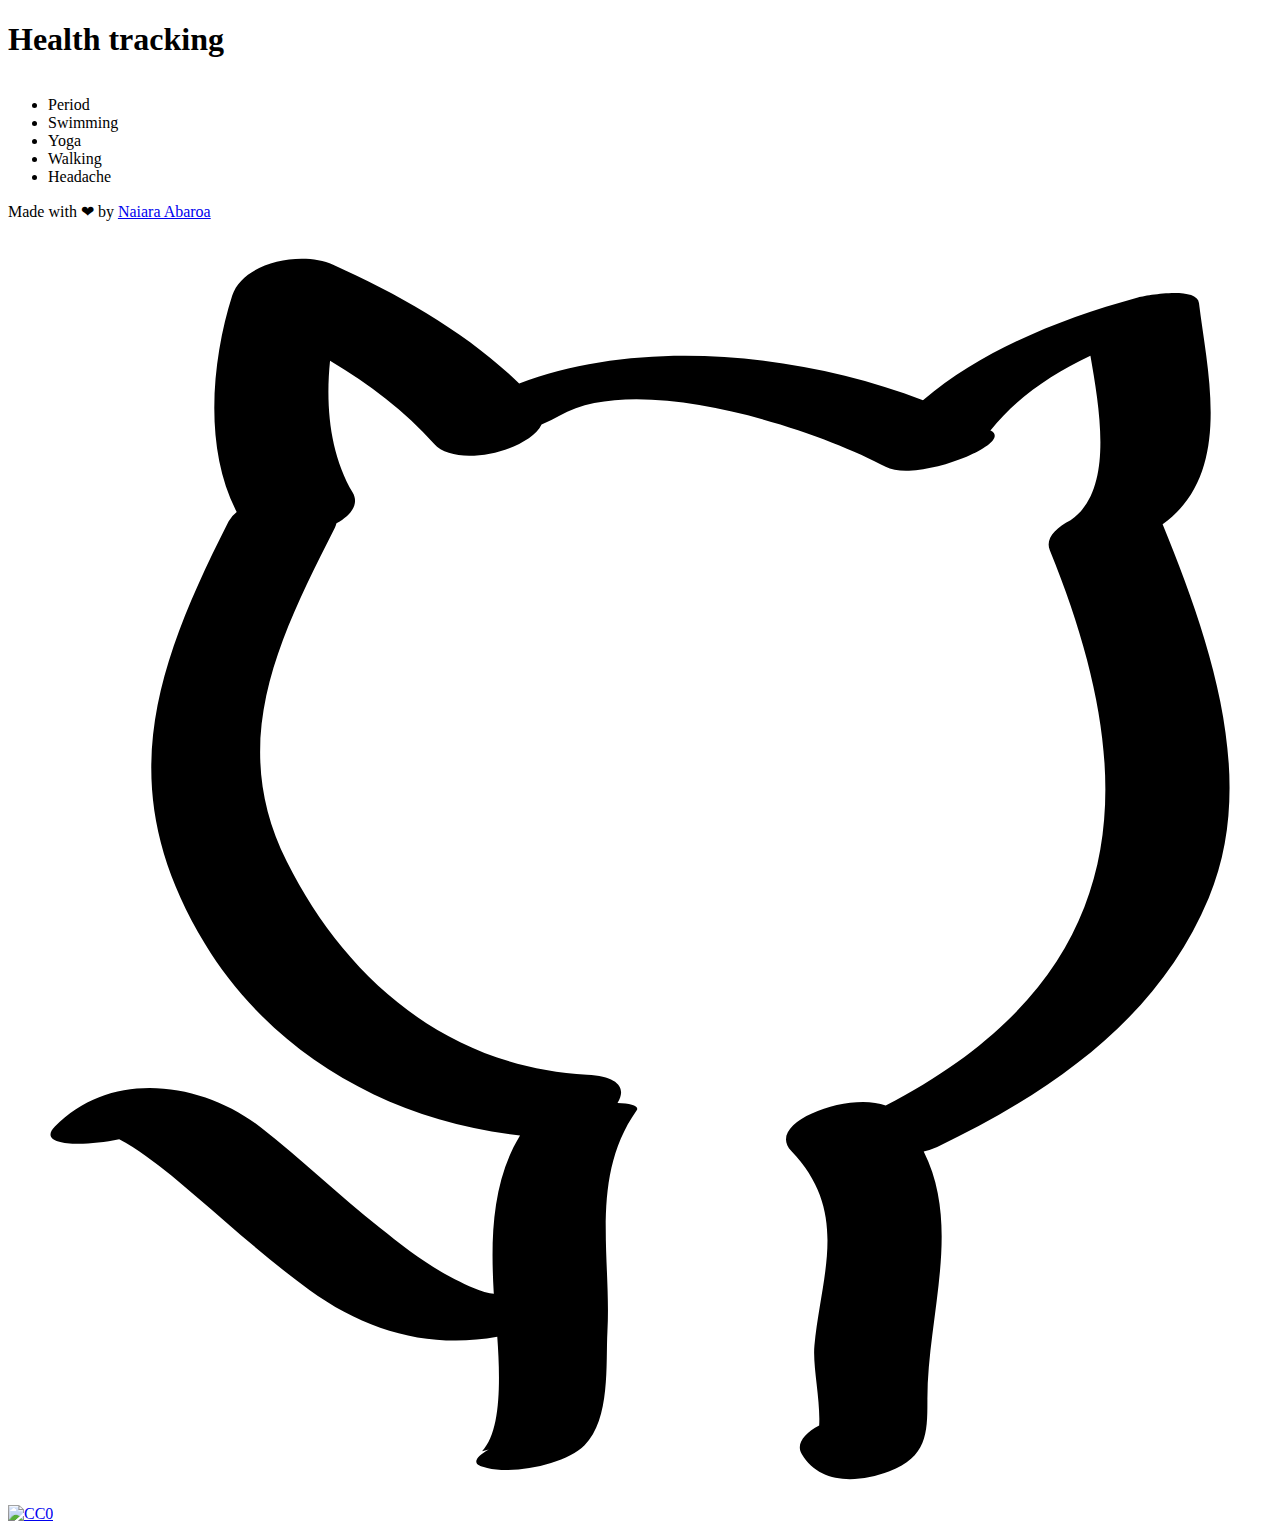
==== docs/index.html @ 10b4cafc "Add headache logic" ====
<!DOCTYPE html>
<html lang="en">

<head>
  <meta charset="UTF-8">
  <meta name="viewport" content="width=device-width, initial-scale=1.0">
  <title>Health tracking. Relationship between my weight and menstrual cycle</title>
  <link rel="stylesheet" href="https://nakds.s3.eu-west-3.amazonaws.com/nakDS.min.css" />
  <link rel="stylesheet" href="css/style.css">
  <link rel="preconnect" href="https://fonts.gstatic.com">
  <link href="https://fonts.googleapis.com/css2?family=Lato:wght@100;400&display=swap" rel="stylesheet">
  <!-- Global site tag (gtag.js) - Google Analytics -->
  <script async src="https://www.googletagmanager.com/gtag/js?id=G-TTV03MJ5CH"></script>
  <script>
    window.dataLayer = window.dataLayer || [];
    function gtag() { dataLayer.push(arguments); }
    gtag('js', new Date());

    gtag('config', 'G-TTV03MJ5CH');
  </script>

</head>

<body>
  <main class="nk-section nk-container nk-text-align--center">
    <h1 class="nk-heading--1 nk-mbl">Health tracking</h1>
    <div id="graph" class="graph"></div>
    <ul class="nk-list--horizontal nk-container--text">
      <li class="nk-phl nk-bg--m">Period</li>
      <li class="nk-phl nk-bg--c">Swimming</li>
      <li class="nk-phl nk-bg--y">Yoga</li>
      <li class="nk-phl nk-bg--k-5">Walking</li>
      <li class="nk-phl nk-bg--k-1">Headache</li>
    </ul>
  </main>
  <footer class="nk-footer nk-bg--k-7 nk-grid nk-grid-3@md nk-text-align--center">
    <div>
      <p class="nk-text--small">Made with ❤ by <a href="https://github.com/nabaroa"> Naiara Abaroa</a></p>
    </div>
    <div>
      <a href="https://github.com/nabaroa/weight-cycle-graph">
        <svg class="nk-icon" xmlns="https://www.w3.org/2000/svg" viewBox="0 0 50 50">
          <path
            d="M45.673 11.367c2.807-2.021 1.771-6.011 1.438-8.758-.079-.666-2.096-.304-2.452-.206-3.095.848-6.146 2.095-8.465 4.052-4.903-1.862-11.144-2.491-15.973-.66-2.011-1.966-4.716-3.513-7.36-4.698-1.275-.57-3.575-.085-3.991 1.222-.812 2.552-1.136 6.048.177 8.559a1.22 1.22 0 00-.323.373c-3 5.919-4.605 10.649-.934 16.706 2.546 4.199 7.122 7.004 12.464 7.58-1.131 1.854-1.156 4.135-1.042 6.184l.006.08-.16-.018c-.56-.131-1.078-.396-1.568-.654-1.014-.535-1.908-1.248-2.78-1.939-1.619-1.283-3.083-2.705-4.718-3.977-2.307-1.793-5.904-2.32-8.137-.027-.749.768 1.067.811 2.544.504.369.182.705.424 1.037.65.713.49 1.358 1.061 2.005 1.613 1.472 1.256 2.893 2.547 4.48 3.697 2.269 1.646 4.798 2.336 7.433 1.854.12 1.662.159 3.754-.603 4.525l.271-.064c-.509.287-.712.562-.205.691l.138.037c1.066.271 3.113-.148 3.852-.895 1.035-1.049.835-3.223.905-4.512.157-2.916-.706-6.1 1.152-8.732.129-.182-.213-.279-.755-.299.34-.539.126-1.047-1.204-1.119-5.771-.312-9.692-4.064-11.872-8.418-2.373-4.737-.326-8.827 1.897-13.214.032-.063.043-.119.064-.177.579-.322.908-.759.64-1.217-.894-1.523-1.08-3.403-.895-5.216 1.553.927 2.987 2.005 4.113 3.289.859.981 3.748.281 4.254-.766a5.72 5.72 0 00.707-.345c3.089-1.784 10.085.503 12.903 2.015 1.213.651 5.113-.914 4.171-1.42-.008-.004-.018-.008-.025-.013.98-1.241 2.393-2.239 3.955-2.961.363 2.109.947 5.343-.786 6.507-.613.313-1.006.739-.82 1.194 3.665 8.999 3.522 16.769-6.492 21.964-1.438-.574-4.816.666-3.733 1.795 2.33 2.434 1.174 4.906.913 7.707-.075.807.246 2.145.188 3.154-.583.311-.928.721-.689 1.131.684 1.178 2.167 1.172 3.469.682 1.529-.574 1.502-1.598 1.502-2.859.001-3.293 1.361-6.795-.146-9.795a2.72 2.72 0 00.534-.176c4.846-2.33 8.811-5.246 10.74-9.853 1.98-4.722 0-10.294-1.824-14.777z">
          </path>
        </svg>
      </a>
    </div>
    <div>
      <a href="https://creativecommons.org/publicdomain/zero/1.0/" rel="nofollow"><img
          src="https://camo.githubusercontent.com/60561947585c982aee67ed3e3b25388184cc0aa3/687474703a2f2f6d6972726f72732e6372656174697665636f6d6d6f6e732e6f72672f70726573736b69742f627574746f6e732f38387833312f7376672f63632d7a65726f2e737667"
          alt="CC0" data-canonical-src="https://mirrors.creativecommons.org/presskit/buttons/88x31/svg/cc-zero.svg"
          style="max-width:100%;"></a>
    </div>
  </footer>
  <script src="https://d3js.org/d3.v4.js"></script>
  <script src="js/main.js"></script>
</body>


</html>
---- docs/css/style.css ----
.graph {
  overflow: auto;
}
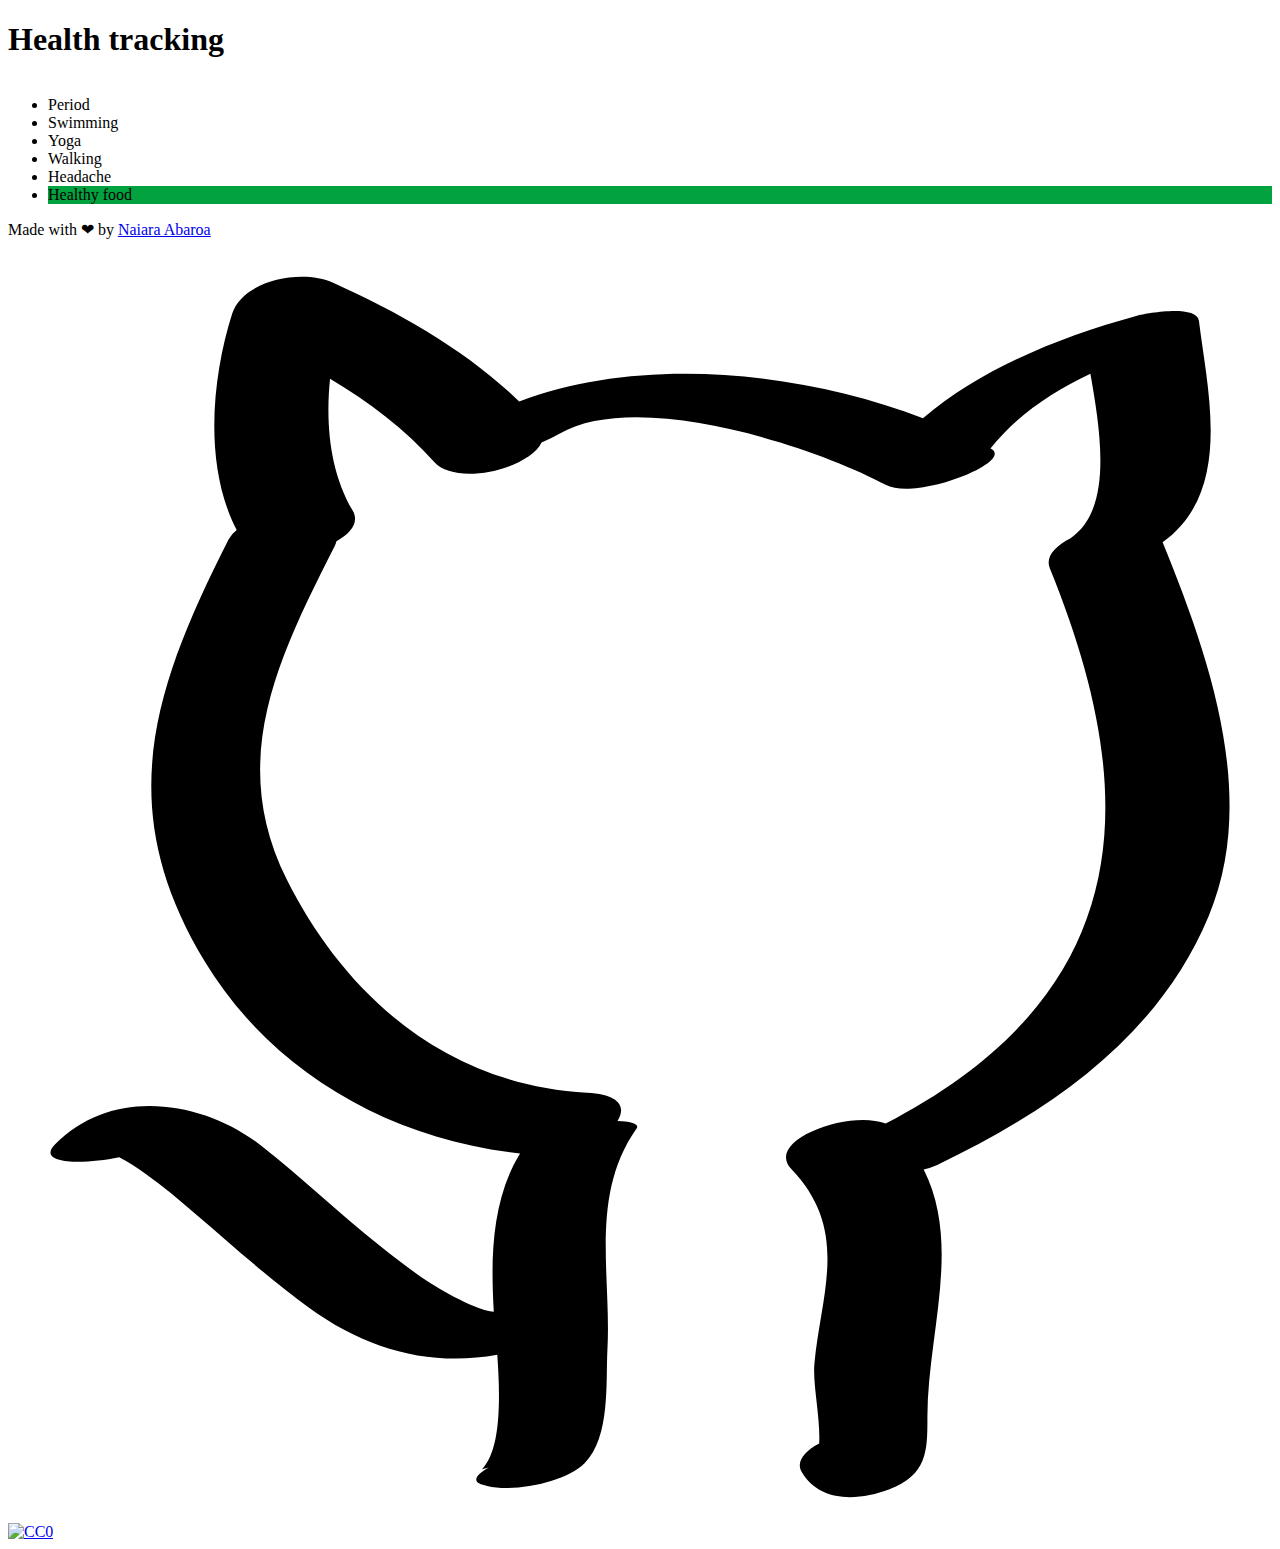
==== commit 7d6f31b4: "Add food logic" ====
--- a/docs/index.html
+++ b/docs/index.html
@@ -25,12 +25,13 @@
   <main class="nk-section nk-container nk-text-align--center">
     <h1 class="nk-heading--1 nk-mbl">Health tracking</h1>
     <div id="graph" class="graph"></div>
-    <ul class="nk-list--horizontal nk-container--text">
-      <li class="nk-phl nk-bg--m">Period</li>
-      <li class="nk-phl nk-bg--c">Swimming</li>
-      <li class="nk-phl nk-bg--y">Yoga</li>
-      <li class="nk-phl nk-bg--k-5">Walking</li>
-      <li class="nk-phl nk-bg--k-1">Headache</li>
+    <ul class="nk-list--horizontal nk-container--content">
+      <li class="nk-phl nk-mbm nk-bg--m">Period</li>
+      <li class="nk-phl nk-mbm nk-bg--c">Swimming</li>
+      <li class="nk-phl nk-mbm nk-bg--y">Yoga</li>
+      <li class="nk-phl nk-mbm nk-bg--k-5">Walking</li>
+      <li class="nk-phl nk-mbm nk-bg--k-1">Headache</li>
+      <li class="nk-phl nk-mbm bg--green">Healthy food</li>
     </ul>
   </main>
   <footer class="nk-footer nk-bg--k-7 nk-grid nk-grid-3@md nk-text-align--center">
--- a/docs/css/style.css
+++ b/docs/css/style.css
@@ -1,3 +1,7 @@
 .graph {
   overflow: auto;
 }
+
+.bg--green {
+  background: #02a23f;
+}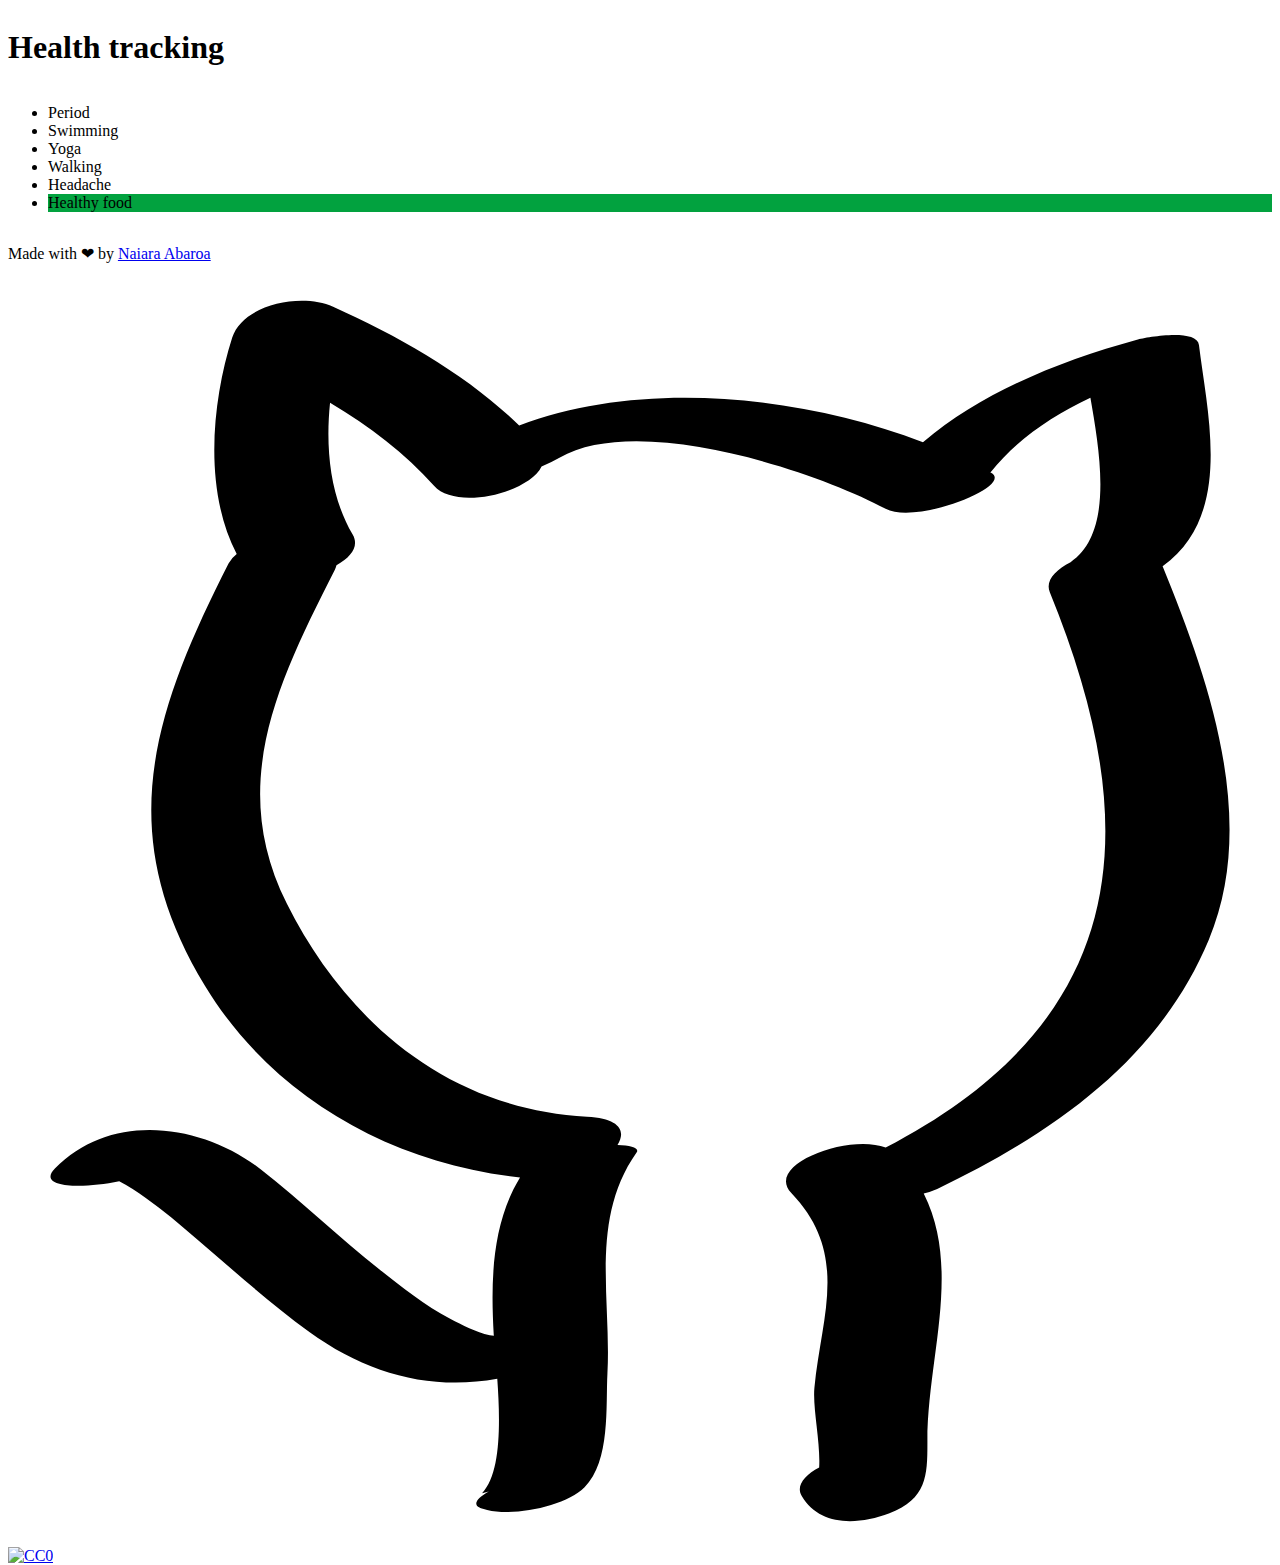
==== commit 2dacd76a: "Improve layout on large screens" ====
--- a/docs/index.html
+++ b/docs/index.html
@@ -22,38 +22,40 @@
 </head>
 
 <body>
-  <main class="nk-section nk-container nk-text-align--center">
-    <h1 class="nk-heading--1 nk-mbl">Health tracking</h1>
-    <div id="graph" class="graph"></div>
-    <ul class="nk-list--horizontal nk-container--content">
-      <li class="nk-phl nk-mbm nk-bg--m">Period</li>
-      <li class="nk-phl nk-mbm nk-bg--c">Swimming</li>
-      <li class="nk-phl nk-mbm nk-bg--y">Yoga</li>
-      <li class="nk-phl nk-mbm nk-bg--k-5">Walking</li>
-      <li class="nk-phl nk-mbm nk-bg--k-1">Headache</li>
-      <li class="nk-phl nk-mbm bg--green">Healthy food</li>
-    </ul>
-  </main>
-  <footer class="nk-footer nk-bg--k-7 nk-grid nk-grid-3@md nk-text-align--center">
-    <div>
-      <p class="nk-text--small">Made with ❤ by <a href="https://github.com/nabaroa"> Naiara Abaroa</a></p>
-    </div>
-    <div>
-      <a href="https://github.com/nabaroa/weight-cycle-graph">
-        <svg class="nk-icon" xmlns="https://www.w3.org/2000/svg" viewBox="0 0 50 50">
-          <path
-            d="M45.673 11.367c2.807-2.021 1.771-6.011 1.438-8.758-.079-.666-2.096-.304-2.452-.206-3.095.848-6.146 2.095-8.465 4.052-4.903-1.862-11.144-2.491-15.973-.66-2.011-1.966-4.716-3.513-7.36-4.698-1.275-.57-3.575-.085-3.991 1.222-.812 2.552-1.136 6.048.177 8.559a1.22 1.22 0 00-.323.373c-3 5.919-4.605 10.649-.934 16.706 2.546 4.199 7.122 7.004 12.464 7.58-1.131 1.854-1.156 4.135-1.042 6.184l.006.08-.16-.018c-.56-.131-1.078-.396-1.568-.654-1.014-.535-1.908-1.248-2.78-1.939-1.619-1.283-3.083-2.705-4.718-3.977-2.307-1.793-5.904-2.32-8.137-.027-.749.768 1.067.811 2.544.504.369.182.705.424 1.037.65.713.49 1.358 1.061 2.005 1.613 1.472 1.256 2.893 2.547 4.48 3.697 2.269 1.646 4.798 2.336 7.433 1.854.12 1.662.159 3.754-.603 4.525l.271-.064c-.509.287-.712.562-.205.691l.138.037c1.066.271 3.113-.148 3.852-.895 1.035-1.049.835-3.223.905-4.512.157-2.916-.706-6.1 1.152-8.732.129-.182-.213-.279-.755-.299.34-.539.126-1.047-1.204-1.119-5.771-.312-9.692-4.064-11.872-8.418-2.373-4.737-.326-8.827 1.897-13.214.032-.063.043-.119.064-.177.579-.322.908-.759.64-1.217-.894-1.523-1.08-3.403-.895-5.216 1.553.927 2.987 2.005 4.113 3.289.859.981 3.748.281 4.254-.766a5.72 5.72 0 00.707-.345c3.089-1.784 10.085.503 12.903 2.015 1.213.651 5.113-.914 4.171-1.42-.008-.004-.018-.008-.025-.013.98-1.241 2.393-2.239 3.955-2.961.363 2.109.947 5.343-.786 6.507-.613.313-1.006.739-.82 1.194 3.665 8.999 3.522 16.769-6.492 21.964-1.438-.574-4.816.666-3.733 1.795 2.33 2.434 1.174 4.906.913 7.707-.075.807.246 2.145.188 3.154-.583.311-.928.721-.689 1.131.684 1.178 2.167 1.172 3.469.682 1.529-.574 1.502-1.598 1.502-2.859.001-3.293 1.361-6.795-.146-9.795a2.72 2.72 0 00.534-.176c4.846-2.33 8.811-5.246 10.74-9.853 1.98-4.722 0-10.294-1.824-14.777z">
-          </path>
-        </svg>
-      </a>
-    </div>
-    <div>
-      <a href="https://creativecommons.org/publicdomain/zero/1.0/" rel="nofollow"><img
-          src="https://camo.githubusercontent.com/60561947585c982aee67ed3e3b25388184cc0aa3/687474703a2f2f6d6972726f72732e6372656174697665636f6d6d6f6e732e6f72672f70726573736b69742f627574746f6e732f38387833312f7376672f63632d7a65726f2e737667"
-          alt="CC0" data-canonical-src="https://mirrors.creativecommons.org/presskit/buttons/88x31/svg/cc-zero.svg"
-          style="max-width:100%;"></a>
-    </div>
-  </footer>
+  <div class="layout">
+    <main class="nk-section nk-container nk-text-align--center">
+      <h1 class="nk-heading--1 nk-mbl">Health tracking</h1>
+      <div id="graph" class="graph"></div>
+      <ul class="nk-list--horizontal nk-container--content nk-mtl">
+        <li class="nk-phl nk-mbm nk-bg--m">Period</li>
+        <li class="nk-phl nk-mbm nk-bg--c">Swimming</li>
+        <li class="nk-phl nk-mbm nk-bg--y">Yoga</li>
+        <li class="nk-phl nk-mbm nk-bg--k-5">Walking</li>
+        <li class="nk-phl nk-mbm nk-bg--k-1">Headache</li>
+        <li class="nk-phl nk-mbm bg--green">Healthy food</li>
+      </ul>
+    </main>
+    <footer class="nk-footer nk-align-items--center nk-bg--k-7 nk-grid nk-grid-3@md nk-text-align--center">
+      <div>
+        <p class="nk-text--small">Made with ❤ by <a href="https://github.com/nabaroa"> Naiara Abaroa</a></p>
+      </div>
+      <div>
+        <a href="https://github.com/nabaroa/weight-cycle-graph">
+          <svg class="nk-icon" xmlns="https://www.w3.org/2000/svg" viewBox="0 0 50 50">
+            <path
+              d="M45.673 11.367c2.807-2.021 1.771-6.011 1.438-8.758-.079-.666-2.096-.304-2.452-.206-3.095.848-6.146 2.095-8.465 4.052-4.903-1.862-11.144-2.491-15.973-.66-2.011-1.966-4.716-3.513-7.36-4.698-1.275-.57-3.575-.085-3.991 1.222-.812 2.552-1.136 6.048.177 8.559a1.22 1.22 0 00-.323.373c-3 5.919-4.605 10.649-.934 16.706 2.546 4.199 7.122 7.004 12.464 7.58-1.131 1.854-1.156 4.135-1.042 6.184l.006.08-.16-.018c-.56-.131-1.078-.396-1.568-.654-1.014-.535-1.908-1.248-2.78-1.939-1.619-1.283-3.083-2.705-4.718-3.977-2.307-1.793-5.904-2.32-8.137-.027-.749.768 1.067.811 2.544.504.369.182.705.424 1.037.65.713.49 1.358 1.061 2.005 1.613 1.472 1.256 2.893 2.547 4.48 3.697 2.269 1.646 4.798 2.336 7.433 1.854.12 1.662.159 3.754-.603 4.525l.271-.064c-.509.287-.712.562-.205.691l.138.037c1.066.271 3.113-.148 3.852-.895 1.035-1.049.835-3.223.905-4.512.157-2.916-.706-6.1 1.152-8.732.129-.182-.213-.279-.755-.299.34-.539.126-1.047-1.204-1.119-5.771-.312-9.692-4.064-11.872-8.418-2.373-4.737-.326-8.827 1.897-13.214.032-.063.043-.119.064-.177.579-.322.908-.759.64-1.217-.894-1.523-1.08-3.403-.895-5.216 1.553.927 2.987 2.005 4.113 3.289.859.981 3.748.281 4.254-.766a5.72 5.72 0 00.707-.345c3.089-1.784 10.085.503 12.903 2.015 1.213.651 5.113-.914 4.171-1.42-.008-.004-.018-.008-.025-.013.98-1.241 2.393-2.239 3.955-2.961.363 2.109.947 5.343-.786 6.507-.613.313-1.006.739-.82 1.194 3.665 8.999 3.522 16.769-6.492 21.964-1.438-.574-4.816.666-3.733 1.795 2.33 2.434 1.174 4.906.913 7.707-.075.807.246 2.145.188 3.154-.583.311-.928.721-.689 1.131.684 1.178 2.167 1.172 3.469.682 1.529-.574 1.502-1.598 1.502-2.859.001-3.293 1.361-6.795-.146-9.795a2.72 2.72 0 00.534-.176c4.846-2.33 8.811-5.246 10.74-9.853 1.98-4.722 0-10.294-1.824-14.777z">
+            </path>
+          </svg>
+        </a>
+      </div>
+      <div>
+        <a href="https://creativecommons.org/publicdomain/zero/1.0/" rel="nofollow"><img
+            src="https://camo.githubusercontent.com/60561947585c982aee67ed3e3b25388184cc0aa3/687474703a2f2f6d6972726f72732e6372656174697665636f6d6d6f6e732e6f72672f70726573736b69742f627574746f6e732f38387833312f7376672f63632d7a65726f2e737667"
+            alt="CC0" data-canonical-src="https://mirrors.creativecommons.org/presskit/buttons/88x31/svg/cc-zero.svg"
+            style="max-width:100%;"></a>
+      </div>
+    </footer>
+  </div>
   <script src="https://d3js.org/d3.v4.js"></script>
   <script src="js/main.js"></script>
 </body>
--- a/docs/css/style.css
+++ b/docs/css/style.css
@@ -1,7 +1,12 @@
+.layout {
+  display: grid;
+  height: 100vh;
+}
+
 .graph {
   overflow: auto;
 }
 
 .bg--green {
   background: #02a23f;
-}+}
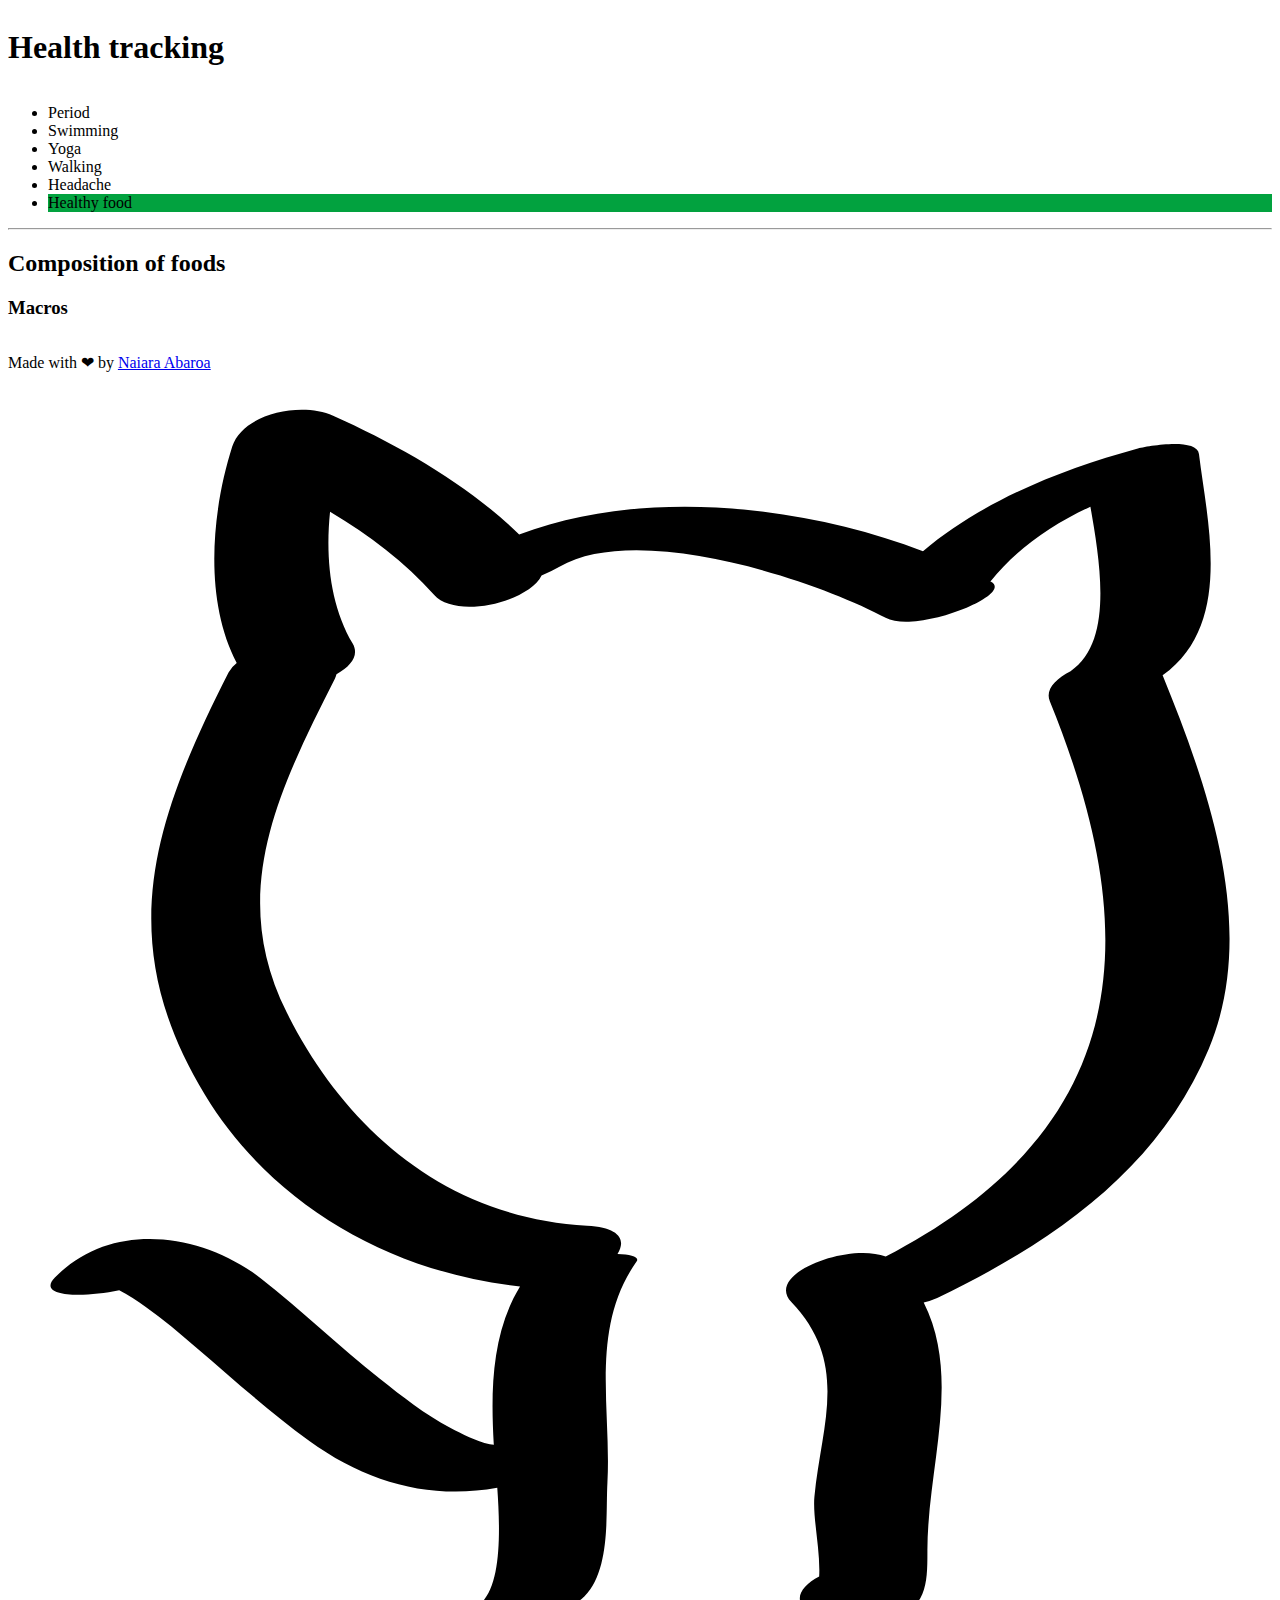
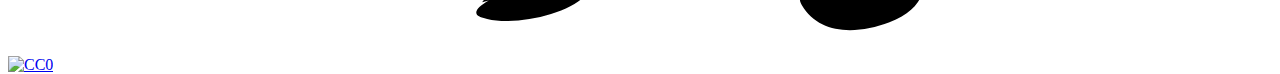
==== commit c58e1259: "Start with food composition graph" ====
--- a/docs/index.html
+++ b/docs/index.html
@@ -34,6 +34,16 @@
         <li class="nk-phl nk-mbm nk-bg--k-1">Headache</li>
         <li class="nk-phl nk-mbm bg--green">Healthy food</li>
       </ul>
+      <hr>
+      <h2 class="nk-heading--2 nk-mbl">Composition of foods</h2>
+      <h3>Macros</h3>
+      <div id="food">
+        <!-- <svg width="900" height="100"> 
+          <rect x="0" width="100" height="100" style="fill:#c44f7a" />
+          <rect x="100" width="120" height="100"  style="fill:#5ca9ad" />
+          <rect x="220" width="120" height="100"  style="fill:#d5ad26" />
+        </svg> -->
+      </div>
     </main>
     <footer class="nk-footer nk-align-items--center nk-bg--k-7 nk-grid nk-grid-3@md nk-text-align--center">
       <div>
@@ -58,6 +68,7 @@
   </div>
   <script src="https://d3js.org/d3.v4.js"></script>
   <script src="js/main.js"></script>
+  <script src="js/food.js"></script>
 </body>
 
 
--- a/docs/css/style.css
+++ b/docs/css/style.css
@@ -1,5 +1,6 @@
 .layout {
-  display: grid;
+  display: flex;
+  flex-direction: column;
   height: 100vh;
 }
 
@@ -9,4 +10,5 @@
 
 .bg--green {
   background: #02a23f;
+  color: var(--color--k-10);
 }
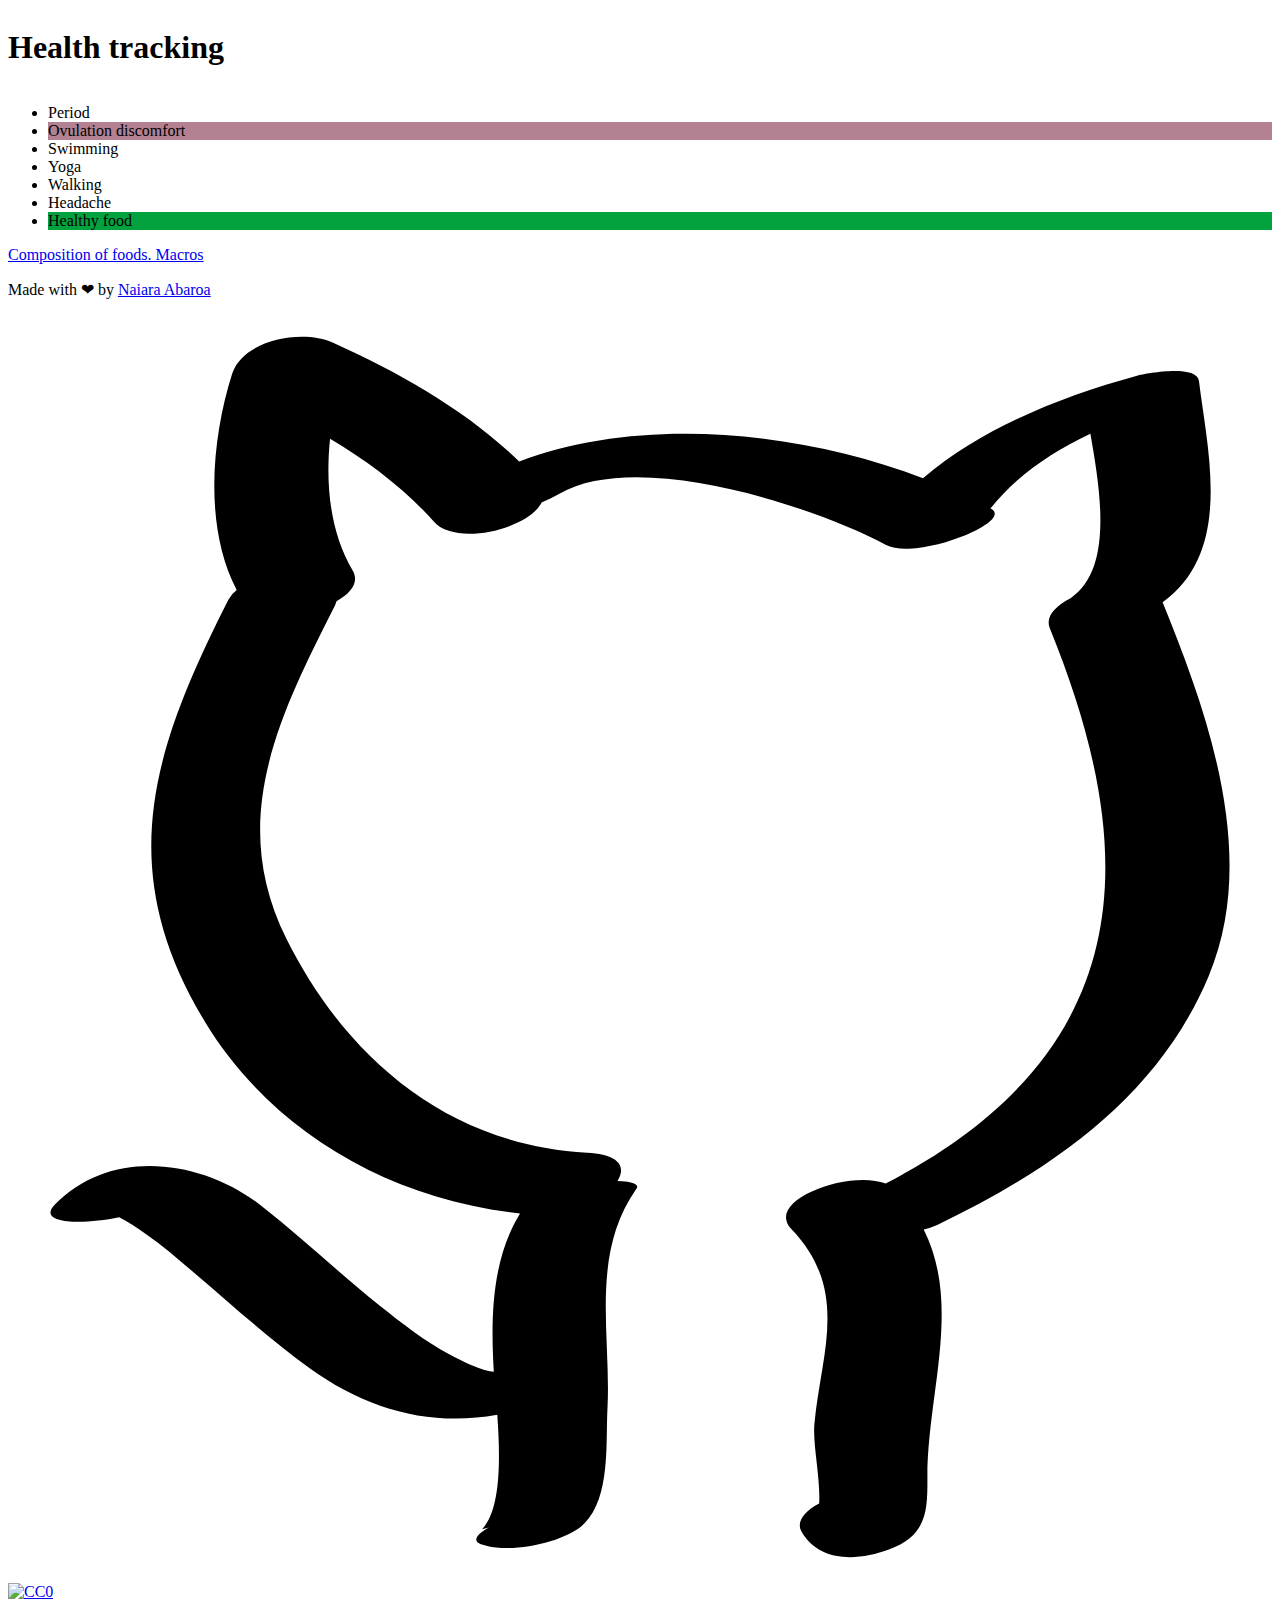
==== commit 75ddb1f4: "Add ovulation disconfort option" ====
--- a/docs/index.html
+++ b/docs/index.html
@@ -23,27 +23,21 @@
 
 <body>
   <div class="layout">
-    <main class="nk-section nk-container nk-text-align--center">
+    <main class="nk-section nk-container">
+      <div class="nk-container nk-text-align--center">
       <h1 class="nk-heading--1 nk-mbl">Health tracking</h1>
       <div id="graph" class="graph"></div>
       <ul class="nk-list--horizontal nk-container--content nk-mtl">
         <li class="nk-phl nk-mbm nk-bg--m">Period</li>
+        <li class="nk-phl nk-mbm bg--pink">Ovulation discomfort</li>
         <li class="nk-phl nk-mbm nk-bg--c">Swimming</li>
         <li class="nk-phl nk-mbm nk-bg--y">Yoga</li>
         <li class="nk-phl nk-mbm nk-bg--k-5">Walking</li>
         <li class="nk-phl nk-mbm nk-bg--k-1">Headache</li>
         <li class="nk-phl nk-mbm bg--green">Healthy food</li>
       </ul>
-      <hr>
-      <h2 class="nk-heading--2 nk-mbl">Composition of foods</h2>
-      <h3>Macros</h3>
-      <div id="food">
-        <!-- <svg width="900" height="100"> 
-          <rect x="0" width="100" height="100" style="fill:#c44f7a" />
-          <rect x="100" width="120" height="100"  style="fill:#5ca9ad" />
-          <rect x="220" width="120" height="100"  style="fill:#d5ad26" />
-        </svg> -->
-      </div>
+      <a href="food.html">Composition of foods. Macros</a>
+    </div>
     </main>
     <footer class="nk-footer nk-align-items--center nk-bg--k-7 nk-grid nk-grid-3@md nk-text-align--center">
       <div>
--- a/docs/css/style.css
+++ b/docs/css/style.css
@@ -8,7 +8,35 @@
   overflow: auto;
 }
 
+.color--k-5 {
+  color: var(--color--k-5);
+}
+
 .bg--green {
   background: #02a23f;
   color: var(--color--k-10);
 }
+
+.bg--pink {
+  background: #b38192;
+  color: var(--color--k-10);
+}
+
+.bg--blue {
+  background: #72c0e5;
+  color: var(--color--k-10);
+}
+
+@media (min-width: 756px) {
+  .food {
+    display: grid;
+    grid-template-columns: repeat(2, 1fr);
+    gap: 40px;
+  }
+}
+
+.food-element {
+  padding: 20px 0;
+  border-bottom: 1px solid #999;
+  overflow-x: auto;
+}
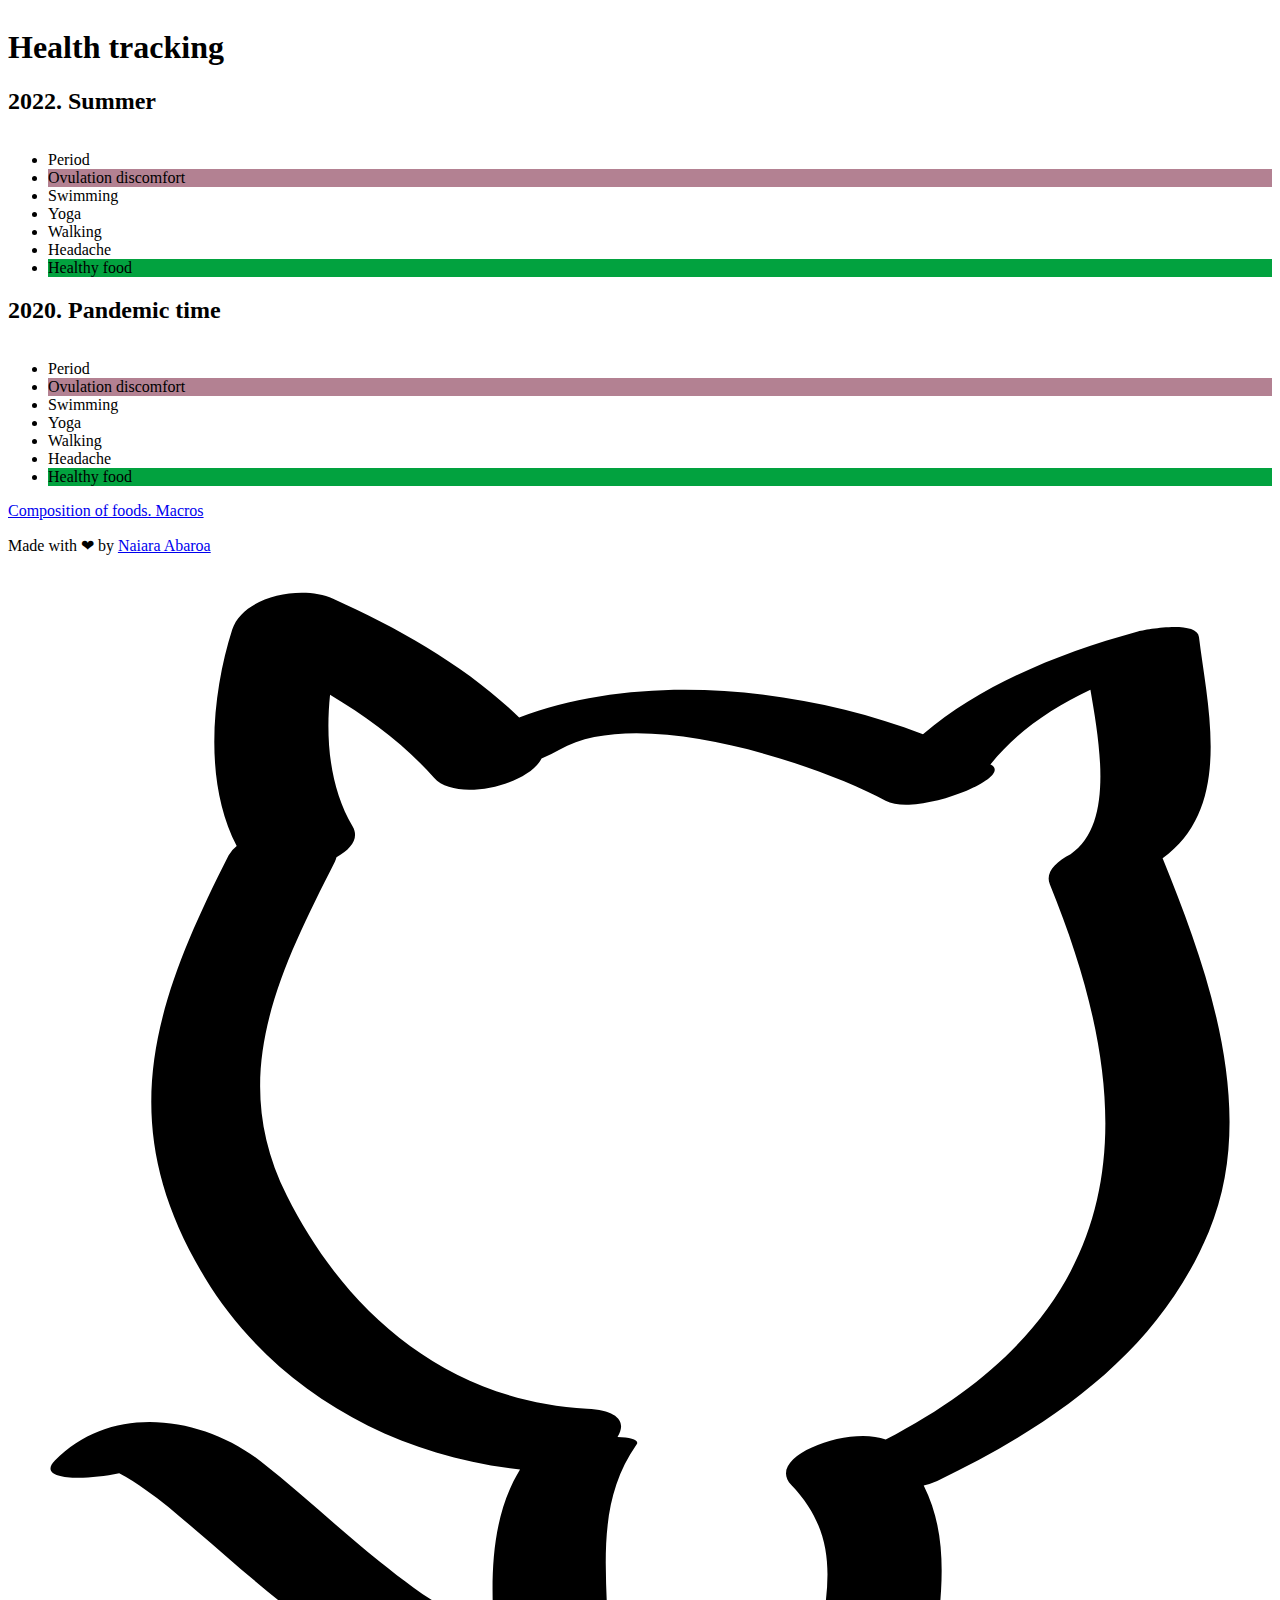
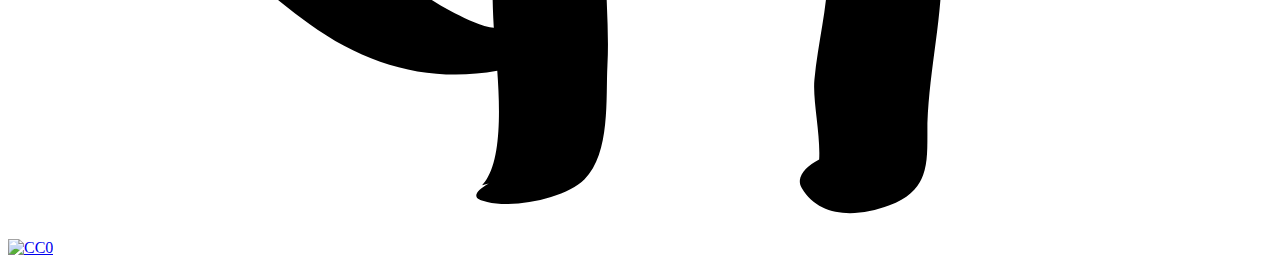
==== commit 5abf6cbb: "Add dummy data to build the second graph" ====
--- a/docs/index.html
+++ b/docs/index.html
@@ -26,6 +26,18 @@
     <main class="nk-section nk-container">
       <div class="nk-container nk-text-align--center">
       <h1 class="nk-heading--1 nk-mbl">Health tracking</h1>
+      <h2 class="nk-heading--2 nk-mtx">2022. Summer </h2>
+      <div id="graph2" class="graph"></div>
+      <ul class="nk-list--horizontal nk-container--content nk-mtl">
+        <li class="nk-phl nk-mbm nk-bg--m">Period</li>
+        <li class="nk-phl nk-mbm bg--pink">Ovulation discomfort</li>
+        <li class="nk-phl nk-mbm nk-bg--c">Swimming</li>
+        <li class="nk-phl nk-mbm nk-bg--y">Yoga</li>
+        <li class="nk-phl nk-mbm nk-bg--k-5">Walking</li>
+        <li class="nk-phl nk-mbm nk-bg--k-1">Headache</li>
+        <li class="nk-phl nk-mbm bg--green">Healthy food</li>
+      </ul>
+      <h2 class="nk-heading--2 nk-mtx">2020. Pandemic time</h2>
       <div id="graph" class="graph"></div>
       <ul class="nk-list--horizontal nk-container--content nk-mtl">
         <li class="nk-phl nk-mbm nk-bg--m">Period</li>
@@ -62,6 +74,7 @@
   </div>
   <script src="https://d3js.org/d3.v4.js"></script>
   <script src="js/main.js"></script>
+  <script src="js/graph22.js"></script>
   <script src="js/food.js"></script>
 </body>
 
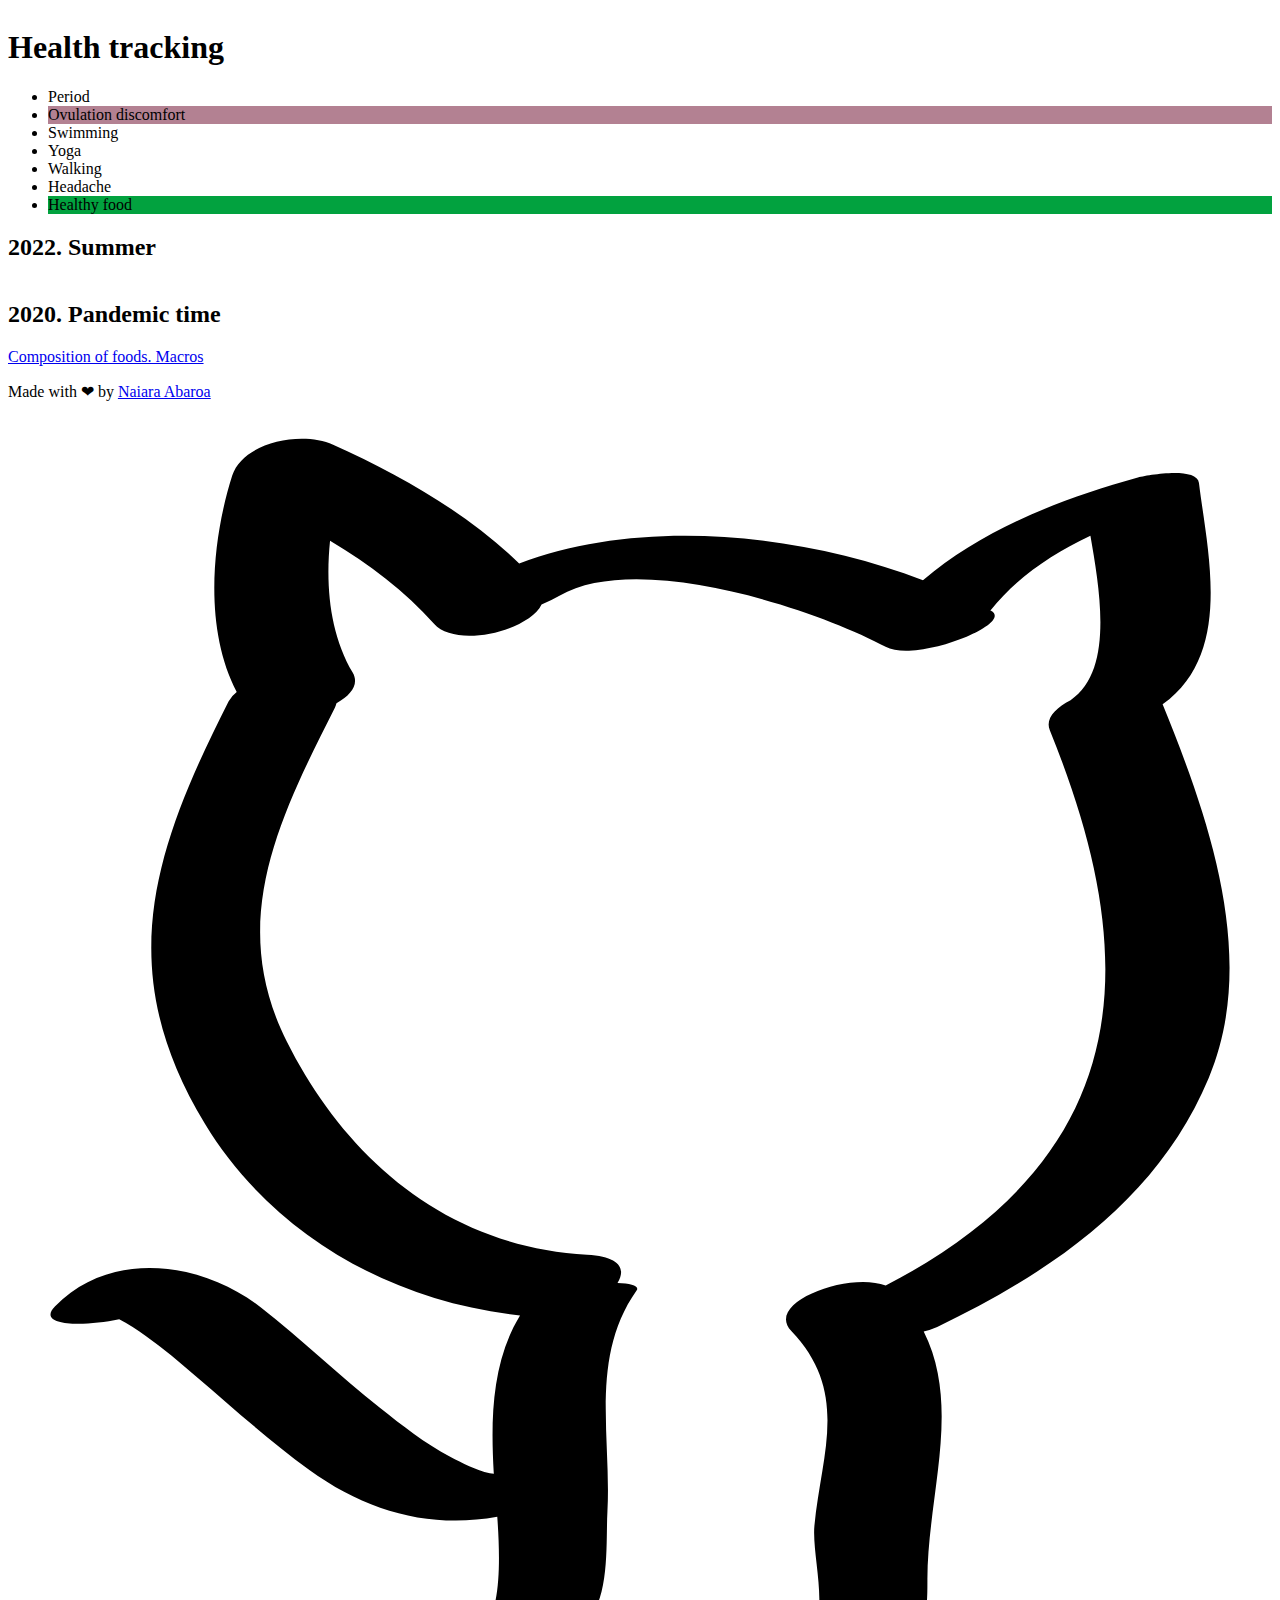
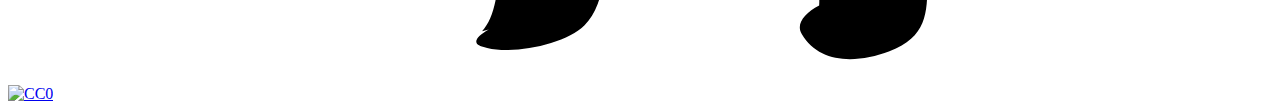
==== commit 2c3905e5: "Add data" ====
--- a/docs/index.html
+++ b/docs/index.html
@@ -25,31 +25,24 @@
   <div class="layout">
     <main class="nk-section nk-container">
       <div class="nk-container nk-text-align--center">
-      <h1 class="nk-heading--1 nk-mbl">Health tracking</h1>
-      <h2 class="nk-heading--2 nk-mtx">2022. Summer </h2>
-      <div id="graph2" class="graph"></div>
-      <ul class="nk-list--horizontal nk-container--content nk-mtl">
-        <li class="nk-phl nk-mbm nk-bg--m">Period</li>
-        <li class="nk-phl nk-mbm bg--pink">Ovulation discomfort</li>
-        <li class="nk-phl nk-mbm nk-bg--c">Swimming</li>
-        <li class="nk-phl nk-mbm nk-bg--y">Yoga</li>
-        <li class="nk-phl nk-mbm nk-bg--k-5">Walking</li>
-        <li class="nk-phl nk-mbm nk-bg--k-1">Headache</li>
-        <li class="nk-phl nk-mbm bg--green">Healthy food</li>
-      </ul>
-      <h2 class="nk-heading--2 nk-mtx">2020. Pandemic time</h2>
-      <div id="graph" class="graph"></div>
-      <ul class="nk-list--horizontal nk-container--content nk-mtl">
-        <li class="nk-phl nk-mbm nk-bg--m">Period</li>
-        <li class="nk-phl nk-mbm bg--pink">Ovulation discomfort</li>
-        <li class="nk-phl nk-mbm nk-bg--c">Swimming</li>
-        <li class="nk-phl nk-mbm nk-bg--y">Yoga</li>
-        <li class="nk-phl nk-mbm nk-bg--k-5">Walking</li>
-        <li class="nk-phl nk-mbm nk-bg--k-1">Headache</li>
-        <li class="nk-phl nk-mbm bg--green">Healthy food</li>
-      </ul>
-      <a href="food.html">Composition of foods. Macros</a>
-    </div>
+        <h1 class="nk-heading--1 nk-mbl">Health tracking</h1>
+
+        <ul class="nk-list--horizontal nk-container--content nk-mtl">
+          <li class="nk-phl nk-mbm nk-bg--m">Period</li>
+          <li class="nk-phl nk-mbm bg--pink">Ovulation discomfort</li>
+          <li class="nk-phl nk-mbm nk-bg--c">Swimming</li>
+          <li class="nk-phl nk-mbm nk-bg--y">Yoga</li>
+          <li class="nk-phl nk-mbm nk-bg--k-5">Walking</li>
+          <li class="nk-phl nk-mbm nk-bg--k-1">Headache</li>
+          <li class="nk-phl nk-mbm bg--green">Healthy food</li>
+        </ul>
+        <h2 class="nk-heading--2 nk-mtx">2022. Summer </h2>
+        <div id="graph2" class="graph"></div>
+
+        <h2 class="nk-heading--2 nk-mtx">2020. Pandemic time</h2>
+        <div id="graph" class="graph"></div>
+        <a href="food.html">Composition of foods. Macros</a>
+      </div>
     </main>
     <footer class="nk-footer nk-align-items--center nk-bg--k-7 nk-grid nk-grid-3@md nk-text-align--center">
       <div>
